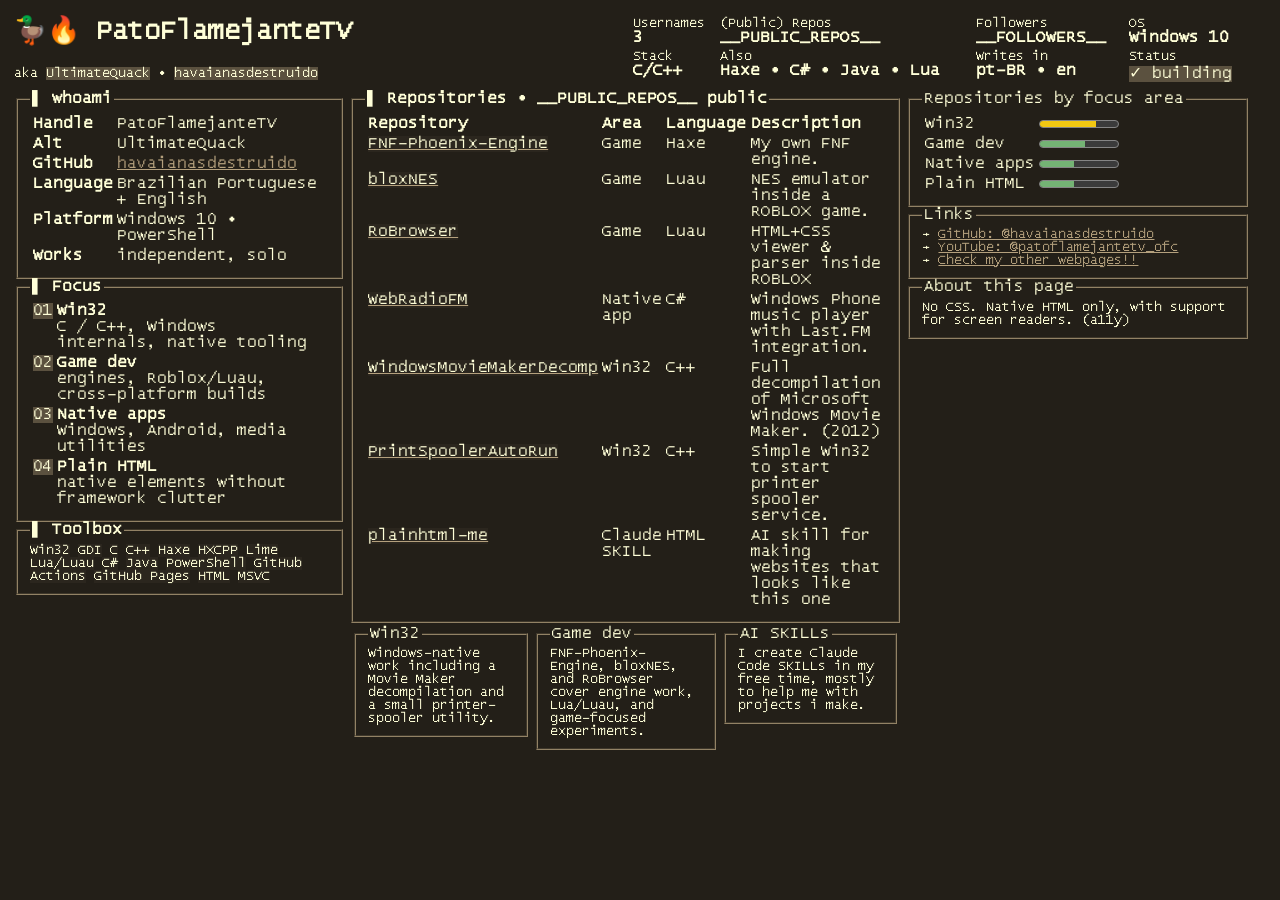
==== index.html @ ac0bfa59 "new palette :0" ====
<html lang="en"><head>
<meta charset="utf-8">
<title>Hi!!</title>
<meta name="viewport" content="width=device-width, initial-scale=1">
<meta name="description" content="Personal page for PatoFlamejanteTV (aka UltimateQuack, havaianasdestruido): Win32, game development, native apps, and plain HTML projects.">
<style>
@font-face {
    font-family: "Lucida BSOD";
    src: url("./lucida-bsod.otf.woff2") format("woff2");
    font-weight: normal;
    font-style: normal;
    font-display: swap;
}

* {
    font-family: "Lucida BSOD", Tahoma, sans-serif !important;
    /*zoom: 1.5;*/
}
</style>
<style>
:root {
    --dark-bg: #231f18;
    --dark-bg-alt: #2b261e;
    --dark-bg-light: #373126;

    --dark-text: #ffffd8;
    --dark-text-secondary: #e8cfa1;

    --dark-link: #b4a07d;

    --dark-border: #928265;
    --dark-border-light: #796c54;

    --dark-selection: #5b513f;
}

html {
    background-color: var(--dark-bg);
    color: var(--dark-text);
    color-scheme: dark;
}

body {
    background-color: var(--dark-bg);
    color: var(--dark-text);
}

a {
    color: var(--dark-link);
}

table,
fieldset {
    border-color: var(--dark-border);
}

mark {
    background-color: var(--dark-selection);
    color: var(--dark-text);
}

kbd {
    background-color: var(--dark-bg-alt);
    color: var(--dark-text);
    border-color: var(--dark-border);
}

code {
    background-color: var(--dark-bg-alt);
    color: var(--dark-text);
}

::selection {
    background-color: var(--dark-selection);
    color: var(--dark-text);
}

::-moz-selection {
    background-color: var(--dark-selection);
    color: var(--dark-text);
}

::placeholder {
    color: var(--dark-text-secondary);
    opacity: 0.5;
}
</style>
</head>
<body>
    <script language="JavaScript"> 
var space = " ";
var speed = 60;
var pos = 0;

var messages = [
    "QUACK!! oops, i mean: meow! w-well, actually :nerd: it would be MEACK since my pfp is a cat but my name is PatoFlamejanteTV, so its.. both?!",
    "UltimateQuack, now on the Internet!!",
    "hi hi hi hi hi hi hi hi hi hi hi hi hi hi hih ih ih ihi hih ih ... ... ... does anyone really read this?",
    "QUACK QUACK QUACK!!",
    "asdfghjkl",
    "meow :3",
    "Certified Duck Moment™",
    "fun fact: this website is open-source!"
];

// Shuffle messages
function shuffle(array)
{
    for (var i = array.length - 1; i > 0; i--)
    {
        var j = Math.floor(Math.random() * (i + 1));
        var temp = array[i];
        array[i] = array[j];
        array[j] = temp;
    }
}

var queue = messages.slice();
shuffle(queue);

var msg = queue.shift();

function Scroll()
{
    document.title = msg.substring(pos, msg.length) + space + msg.substring(0, pos);

    pos++;

    if (pos > msg.length)
    {
        pos = 0;

        // Get the next message
        if (queue.length === 0)
        {
            // All messages were shown — create a new random order
            queue = messages.slice();
            shuffle(queue);
        }

        msg = queue.shift();
    }

    window.setTimeout(Scroll, speed);
}

Scroll();
</script>
<table role="presentation" width="1248">
<tbody><tr><td width="1240" height="694" valign="top">
<header>
<table role="presentation" width="100%">
<tbody><tr>
<td valign="top" width="36%">
<h1><small>🦆🔥 PatoFlamejanteTV</small></h1>
<small>aka <mark>UltimateQuack</mark> · <mark>havaianasdestruido</mark></small>
</td>
<td valign="top" width="34%">
<table role="presentation" width="100%">
<tbody><tr>
<td valign="top"><small>Usernames</small><br><strong>3</strong></td>
<td valign="top"><small>(Public) Repos</small><br><strong>__PUBLIC_REPOS__</strong></td>
<td valign="top"><small>Followers</small><br><strong>__FOLLOWERS__</strong></td>
<td valign="top"><small>OS</small><br><strong>Windows 10</strong></td>
</tr>
<tr>
<td valign="top"><small>Stack</small><br><strong>C/C++</strong></td>
<td valign="top"><small>Also</small><br><strong>Haxe · C# · Java · Lua</strong></td>
<td valign="top"><small>Writes in</small><br><strong>pt-BR · en</strong></td>
<td valign="top"><small>Status</small><br><mark>✓ building</mark></td>
</tr>
</tbody></table>
</td>
</tr>
</tbody></table>
</header>

<main id="main" tabindex="-1">
<table role="presentation" width="100%">
<tbody><tr>
<td valign="top" width="27%">
<fieldset>
<legend><strong role="heading" aria-level="2">▌ whoami</strong></legend>
<small>
<table aria-label="Identity details">
<tbody><tr><th scope="row" align="left" valign="top">Handle</th><td>PatoFlamejanteTV</td></tr>
<tr><th scope="row" align="left" valign="top">Alt</th><td>UltimateQuack</td></tr>
<tr><th scope="row" align="left" valign="top">GitHub</th><td><a href="https://github.com/havaianasdestruido">havaianasdestruido</a></td></tr>
<tr><th scope="row" align="left" valign="top">Language</th><td>Brazilian Portuguese + English</td></tr>
<tr><th scope="row" align="left" valign="top">Platform</th><td>Windows 10 · PowerShell</td></tr>
<tr><th scope="row" align="left" valign="top">Works</th><td>independent, solo</td></tr>
</tbody></table>
</small>
</fieldset>

<fieldset>
<legend><strong role="heading" aria-level="2">▌ Focus</strong></legend>
<small>
<table aria-label="Four focus areas">
<tbody><tr><td valign="top"><mark>01</mark></td><td><strong>Win32</strong><br>C / C++, Windows internals, native tooling</td></tr>
<tr><td valign="top"><mark>02</mark></td><td><strong>Game dev</strong><br>engines, Roblox/Luau, cross-platform builds</td></tr>
<tr><td valign="top"><mark>03</mark></td><td><strong>Native apps</strong><br>Windows, Android, media utilities</td></tr>
<tr><td valign="top"><mark>04</mark></td><td><strong>Plain HTML</strong><br>native elements without framework clutter</td></tr>
</tbody></table>
</small>
</fieldset>

<fieldset>
<legend><strong role="heading" aria-level="2">▌ Toolbox</strong></legend>
<small>
<kbd>Win32</kbd> <kbd>GDI</kbd> <kbd>C</kbd> <kbd>C++</kbd> <kbd>Haxe</kbd> <kbd>HXCPP</kbd> <kbd>Lime</kbd> <kbd>Lua/Luau</kbd> <kbd>C#</kbd> <kbd>Java</kbd> <kbd>PowerShell</kbd> <kbd>GitHub Actions</kbd> <kbd>GitHub Pages</kbd> <kbd>HTML</kbd> <kbd>MSVC</kbd>
</small>
</fieldset>
</td>

<td valign="top" width="45%">
<fieldset>
<legend><strong role="heading" aria-level="2">▌ Repositories · __PUBLIC_REPOS__ public</strong></legend>
<small>
<table aria-label="Public repositories">
<tbody><tr><th scope="col" align="left" width="21%">Repository</th><th scope="col" align="left" width="14%">Area</th><th scope="col" align="left" width="18%">Language</th><th scope="col" align="left" width="47%">Description</th></tr>
<tr><td valign="top"><a href="https://github.com/havaianasdestruido/FNF-Phoenix-Engine"><code>FNF-Phoenix-Engine</code></a></td><td valign="top">Game</td><td valign="top">Haxe</td><td valign="top">My own FNF engine.</td></tr>
<tr><td valign="top"><a href="https://github.com/havaianasdestruido/bloxNES"><code>bloxNES</code></a></td><td valign="top">Game</td><td valign="top">Luau</td><td valign="top">NES emulator inside a ROBLOX game.</td></tr>
<tr><td valign="top"><a href="https://github.com/havaianasdestruido/RoBrowser"><code>RoBrowser</code></a></td><td valign="top">Game</td><td valign="top">Luau</td><td valign="top">HTML+CSS viewer &amp; parser inside ROBLOX</td></tr>
<tr><td valign="top"><a href="https://github.com/havaianasdestruido/WebRadioFM"><code>WebRadioFM</code></a></td><td valign="top">Native app</td><td valign="top">C#</td><td valign="top">Windows Phone music player with Last.FM integration.</td></tr>
<tr><td valign="top"><a href="https://github.com/havaianasdestruido/WindowsMovieMakerDecomp"><code>WindowsMovieMakerDecomp</code></a></td><td valign="top">Win32</td><td valign="top">C++</td><td valign="top">Full decompilation of Microsoft Windows Movie Maker. (2012)</td></tr>
<tr><td valign="top"><a href="https://github.com/havaianasdestruido/PrintSpoolerAutoRun"><code>PrintSpoolerAutoRun</code></a></td><td valign="top">Win32</td><td valign="top">C++</td><td valign="top">Simple Win32 to start printer spooler service.</td></tr>
<tr><td valign="top"><a href="https://github.com/havaianasdestruido/plainhtml-me"><code>plainhtml-me</code></a></td><td valign="top">Claude SKILL</td><td valign="top">HTML</td><td valign="top">AI skill for making websites that looks like this one</td></tr>
</tbody></table>
</small>
</fieldset>

<table role="presentation" width="100%">
<tbody><tr>
<td valign="top" width="33%">
<fieldset>
<legend>Win32</legend>
<small>Windows-native work including a Movie Maker decompilation and a small printer-spooler utility.</small>
</fieldset>
</td>
<td valign="top" width="34%">
<fieldset>
<legend>Game dev</legend>
<small>FNF-Phoenix-Engine, bloxNES, and RoBrowser cover engine work, Lua/Luau, and game-focused experiments.</small>
</fieldset>
</td>
<td valign="top" width="33%">
<fieldset>
<legend>AI SKILLs</legend>
<small>I create Claude Code SKILLs in my free time, mostly to help me with projects i make.</small>
</fieldset>
</td>
</tr>
</tbody></table>
</td>

<td valign="top" width="28%">
<fieldset>
<legend>Repositories by focus area</legend>
<small>
<table aria-label="Repositories by focus area">
<tbody><tr><td><label for="m-w">Win32</label></td><td><meter id="m-w" min="0" max="7" value="5" low="1" high="4" optimum="2"></meter></td></tr>
<tr><td><label for="m-g">Game dev</label></td><td><meter id="m-g" min="0" max="7" value="4" low="1" high="4" optimum="3"></meter></td></tr>
<tr><td><label for="m-n">Native apps</label></td><td><meter id="m-n" min="0" max="7" value="3" low="1" high="4" optimum="2"></meter></td></tr>
<tr><td><label for="m-h">Plain HTML</label></td><td><meter id="m-h" min="0" max="7" value="3" low="1" high="4" optimum="2"></meter></td></tr>
</tbody></table>
</small>
</fieldset>

<fieldset>
<legend>Links</legend>
<small>→ <a href="https://github.com/havaianasdestruido">GitHub: @havaianasdestruido</a></small><br>
<small>→ <a href="https://www.youtube.com/@patoflamejantetv_ofc">YouTube: @patoflamejantetv_ofc</a></small><br>
<small>→ <a href="https://havaianasdestruido.github.io/gh-pages/URL.html">Check my other webpages!!</a></small>
</fieldset>

<fieldset>
<legend>About this page</legend>
<small>No CSS. Native HTML only, with support for screen readers. (a11y)</small>
</fieldset>
</td>
</tr>
</tbody></table>
</main>

<div id="popovers">
<div id="p-phoenix" popover="" role="dialog" aria-labelledby="t-p-phoenix">
<table role="presentation"><tbody><tr><td width="400">
<h3 id="t-p-phoenix">FNF-Phoenix-Engine</h3>
<small>Enhanced fork of JSE, itself a fork of Psych, with performance-related additions.</small>
<p><button type="button" popovertarget="p-phoenix" popovertargetaction="hide">✕ Close</button></p>
</td></tr></tbody></table>
</div>

<div id="p-bloxnes" popover="" role="dialog" aria-labelledby="t-p-bloxnes">
<table role="presentation"><tbody><tr><td width="400">
<h3 id="t-p-bloxnes">bloxNES</h3>
<small>Public Lua repository in the Roblox ecosystem.</small>
<p><button type="button" popovertarget="p-bloxnes" popovertargetaction="hide">✕ Close</button></p>
</td></tr></tbody></table>
</div>

<div id="p-robrowser" popover="" role="dialog" aria-labelledby="t-p-robrowser">
<table role="presentation"><tbody><tr><td width="400">
<h3 id="t-p-robrowser">RoBrowser</h3>
<small>Public Luau repository for Roblox.</small>
<p><button type="button" popovertarget="p-robrowser" popovertargetaction="hide">✕ Close</button></p>
</td></tr></tbody></table>
</div>

<div id="p-webradio" popover="" role="dialog" aria-labelledby="t-p-webradio">
<table role="presentation"><tbody><tr><td width="400">
<h3 id="t-p-webradio">WebRadioFM</h3>
<small>Windows Phone music player with Last.FM integration.</small>
<p><button type="button" popovertarget="p-webradio" popovertargetaction="hide">✕ Close</button></p>
</td></tr></tbody></table>
</div>

<div id="p-movie" popover="" role="dialog" aria-labelledby="t-p-movie">
<table role="presentation"><tbody><tr><td width="400">
<h3 id="t-p-movie">WindowsMovieMakerDecomp</h3>
<small>Full decompilation of Microsoft Windows Movie Maker, extracted from a 2012 Live Essentials setup.</small>
<p><button type="button" popovertarget="p-movie" popovertargetaction="hide">✕ Close</button></p>
</td></tr></tbody></table>
</div>

<div id="p-spooler" popover="" role="dialog" aria-labelledby="t-p-spooler">
<table role="presentation"><tbody><tr><td width="400">
<h3 id="t-p-spooler">PrintSpoolerAutoRun</h3>
<small>Simple Win32 utility that starts the printer spooler service when it is not running.</small>
<p><button type="button" popovertarget="p-spooler" popovertargetaction="hide">✕ Close</button></p>
</td></tr></tbody></table>
</div>

<div id="p-plainhtml" popover="" role="dialog" aria-labelledby="t-p-plainhtml">
<table role="presentation"><tbody><tr><td width="400">
<h3 id="t-p-plainhtml">plainhtml-me</h3>
<small>Repository for plainhtml skills and native HTML experimentation.</small>
<p><button type="button" popovertarget="p-plainhtml" popovertargetaction="hide">✕ Close</button></p>
</td></tr></tbody></table>
</div>
</div>

</td></tr>
</tbody></table>



</body></html>
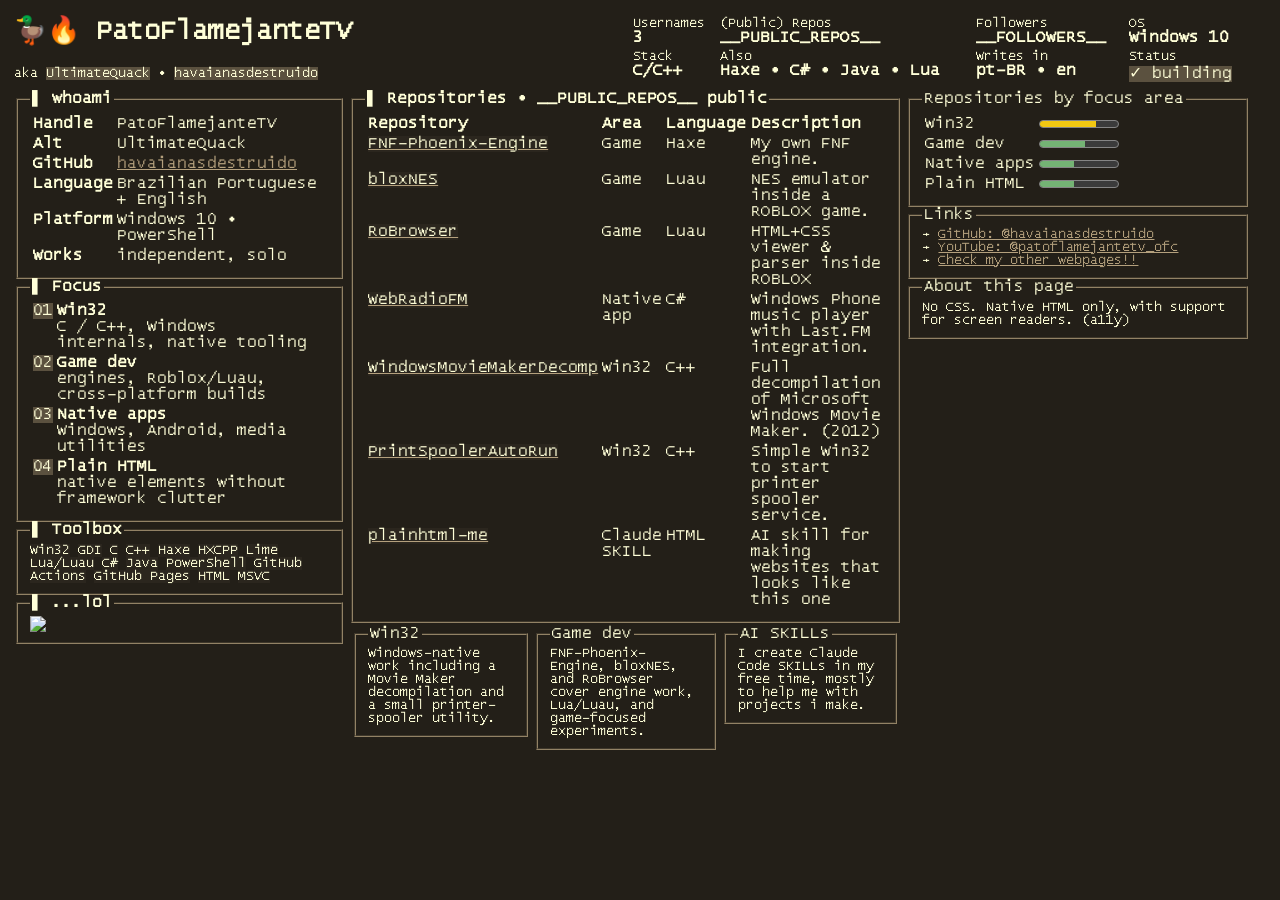
==== commit 9e6e833c: "Update index.html" ====
--- a/index.html
+++ b/index.html
@@ -211,6 +211,11 @@
 <kbd>Win32</kbd> <kbd>GDI</kbd> <kbd>C</kbd> <kbd>C++</kbd> <kbd>Haxe</kbd> <kbd>HXCPP</kbd> <kbd>Lime</kbd> <kbd>Lua/Luau</kbd> <kbd>C#</kbd> <kbd>Java</kbd> <kbd>PowerShell</kbd> <kbd>GitHub Actions</kbd> <kbd>GitHub Pages</kbd> <kbd>HTML</kbd> <kbd>MSVC</kbd>
 </small>
 </fieldset>
+<fieldset>
+<legend><strong role="heading" aria-level="2">▌ ...lol</strong></legend>
+
+<img src="https://github.com/havaianasdestruido/havaianasdestruido.github.io/blob/new/lol.gif?raw=true">
+</fieldset>
 </td>
 
 <td valign="top" width="45%">
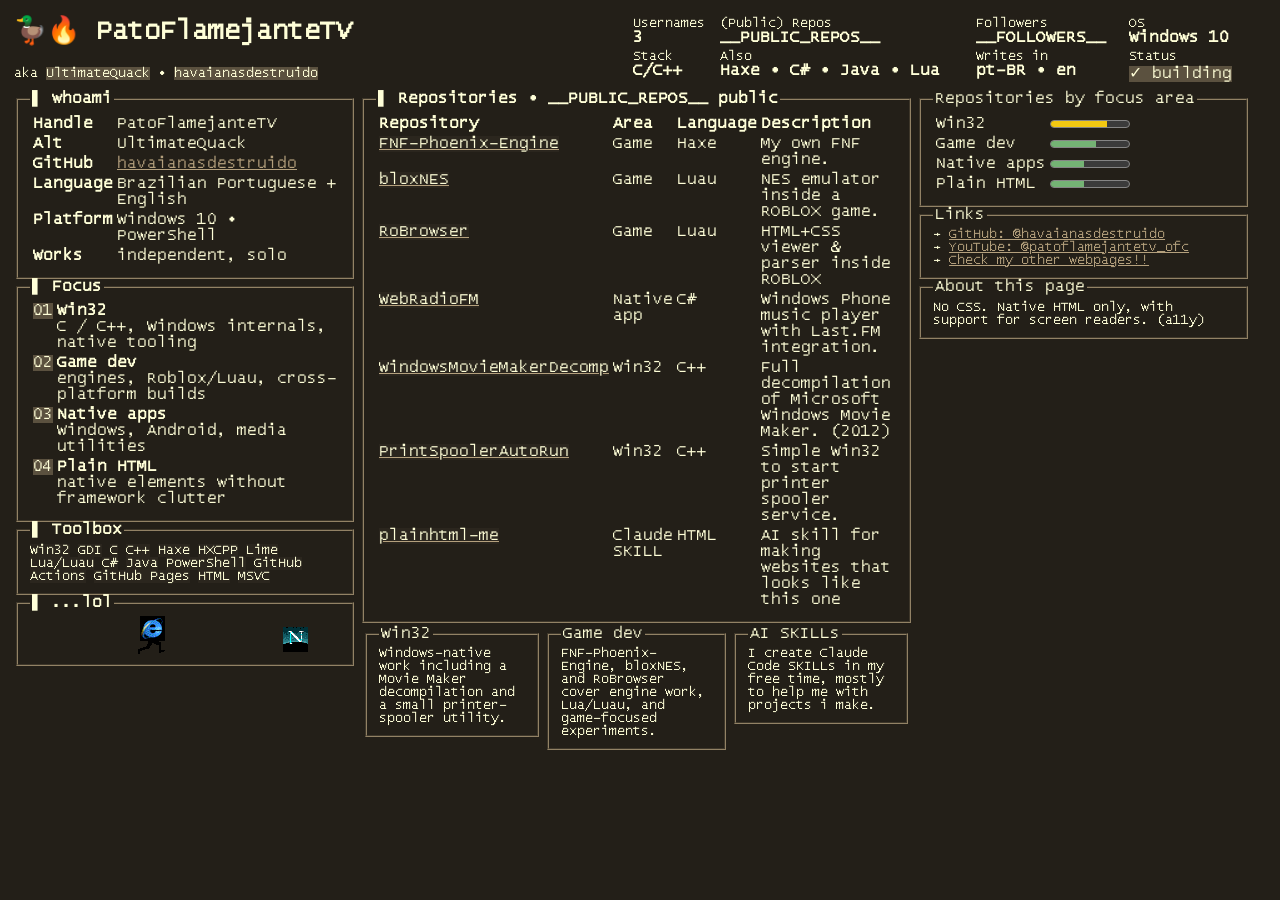
==== commit dd2fc93d: "Refactor: split CSS/JS out of index.html, move assets into img/, fonts/ - Extract the two inline <st" ====
--- a/index.html
+++ b/index.html
@@ -3,150 +3,13 @@
 <title>Hi!!</title>
 <meta name="viewport" content="width=device-width, initial-scale=1">
 <meta name="description" content="Personal page for PatoFlamejanteTV (aka UltimateQuack, havaianasdestruido): Win32, game development, native apps, and plain HTML projects.">
-<style>
-@font-face {
-    font-family: "Lucida BSOD";
-    src: url("./lucida-bsod.otf.woff2") format("woff2");
-    font-weight: normal;
-    font-style: normal;
-    font-display: swap;
-}
-
-* {
-    font-family: "Lucida BSOD", Tahoma, sans-serif !important;
-    /*zoom: 1.5;*/
-}
-</style>
-<style>
-:root {
-    --dark-bg: #231f18;
-    --dark-bg-alt: #2b261e;
-    --dark-bg-light: #373126;
-
-    --dark-text: #ffffd8;
-    --dark-text-secondary: #e8cfa1;
-
-    --dark-link: #b4a07d;
-
-    --dark-border: #928265;
-    --dark-border-light: #796c54;
-
-    --dark-selection: #5b513f;
-}
-
-html {
-    background-color: var(--dark-bg);
-    color: var(--dark-text);
-    color-scheme: dark;
-}
-
-body {
-    background-color: var(--dark-bg);
-    color: var(--dark-text);
-}
-
-a {
-    color: var(--dark-link);
-}
-
-table,
-fieldset {
-    border-color: var(--dark-border);
-}
-
-mark {
-    background-color: var(--dark-selection);
-    color: var(--dark-text);
-}
-
-kbd {
-    background-color: var(--dark-bg-alt);
-    color: var(--dark-text);
-    border-color: var(--dark-border);
-}
-
-code {
-    background-color: var(--dark-bg-alt);
-    color: var(--dark-text);
-}
-
-::selection {
-    background-color: var(--dark-selection);
-    color: var(--dark-text);
-}
-
-::-moz-selection {
-    background-color: var(--dark-selection);
-    color: var(--dark-text);
-}
-
-::placeholder {
-    color: var(--dark-text-secondary);
-    opacity: 0.5;
-}
-</style>
+<link rel="icon" href="img/favicon.ico" sizes="any">
+<link rel="stylesheet" href="css/fonts.css">
+<link rel="stylesheet" href="css/theme.css">
+<script src="js/title-ticker.js" defer></script>
 </head>
 <body>
-    <script language="JavaScript"> 
-var space = " ";
-var speed = 60;
-var pos = 0;
-
-var messages = [
-    "QUACK!! oops, i mean: meow! w-well, actually :nerd: it would be MEACK since my pfp is a cat but my name is PatoFlamejanteTV, so its.. both?!",
-    "UltimateQuack, now on the Internet!!",
-    "hi hi hi hi hi hi hi hi hi hi hi hi hi hi hih ih ih ihi hih ih ... ... ... does anyone really read this?",
-    "QUACK QUACK QUACK!!",
-    "asdfghjkl",
-    "meow :3",
-    "Certified Duck Moment™",
-    "fun fact: this website is open-source!"
-];
-
-// Shuffle messages
-function shuffle(array)
-{
-    for (var i = array.length - 1; i > 0; i--)
-    {
-        var j = Math.floor(Math.random() * (i + 1));
-        var temp = array[i];
-        array[i] = array[j];
-        array[j] = temp;
-    }
-}
-
-var queue = messages.slice();
-shuffle(queue);
-
-var msg = queue.shift();
-
-function Scroll()
-{
-    document.title = msg.substring(pos, msg.length) + space + msg.substring(0, pos);
-
-    pos++;
-
-    if (pos > msg.length)
-    {
-        pos = 0;
-
-        // Get the next message
-        if (queue.length === 0)
-        {
-            // All messages were shown — create a new random order
-            queue = messages.slice();
-            shuffle(queue);
-        }
-
-        msg = queue.shift();
-    }
-
-    window.setTimeout(Scroll, speed);
-}
-
-Scroll();
-</script>
-<table role="presentation" width="1248">
+    <table role="presentation" width="1248">
 <tbody><tr><td width="1240" height="694" valign="top">
 <header>
 <table role="presentation" width="100%">
@@ -214,7 +77,7 @@
 <fieldset>
 <legend><strong role="heading" aria-level="2">▌ ...lol</strong></legend>
 
-<img src="https://github.com/havaianasdestruido/havaianasdestruido.github.io/blob/new/lol.gif?raw=true">
+<img src="img/lol.gif" alt="lol" width="310" height="38" loading="lazy">
 </fieldset>
 </td>
 
--- a/css/fonts.css
+++ b/css/fonts.css
@@ -0,0 +1,17 @@
+/* ==========================================================================
+   fonts.css — webfont declaration and global font stack
+   Font: "Lucida BSOD" by c3y99 (see ../fonts/README.txt)
+   ========================================================================== */
+
+@font-face {
+    font-family: "Lucida BSOD";
+    src: url("../fonts/lucida-bsod.otf.woff2") format("woff2");
+    font-weight: normal;
+    font-style: normal;
+    font-display: swap;
+}
+
+* {
+    font-family: "Lucida BSOD", Tahoma, sans-serif !important;
+    /*zoom: 1.5;*/
+}
--- a/css/theme.css
+++ b/css/theme.css
@@ -0,0 +1,86 @@
+/* ==========================================================================
+   theme.css — dark colour scheme for the native HTML elements used on the page
+   ========================================================================== */
+
+/* --------------------------------------------------------------------------
+   Palette
+   -------------------------------------------------------------------------- */
+
+:root {
+    --dark-bg: #231f18;
+    --dark-bg-alt: #2b261e;
+    --dark-bg-light: #373126;
+
+    --dark-text: #ffffd8;
+    --dark-text-secondary: #e8cfa1;
+
+    --dark-link: #b4a07d;
+
+    --dark-border: #928265;
+    --dark-border-light: #796c54;
+
+    --dark-selection: #5b513f;
+}
+
+/* --------------------------------------------------------------------------
+   Document
+   -------------------------------------------------------------------------- */
+
+html {
+    background-color: var(--dark-bg);
+    color: var(--dark-text);
+    color-scheme: dark;
+}
+
+body {
+    background-color: var(--dark-bg);
+    color: var(--dark-text);
+}
+
+/* --------------------------------------------------------------------------
+   Elements
+   -------------------------------------------------------------------------- */
+
+a {
+    color: var(--dark-link);
+}
+
+table,
+fieldset {
+    border-color: var(--dark-border);
+}
+
+mark {
+    background-color: var(--dark-selection);
+    color: var(--dark-text);
+}
+
+kbd {
+    background-color: var(--dark-bg-alt);
+    color: var(--dark-text);
+    border-color: var(--dark-border);
+}
+
+code {
+    background-color: var(--dark-bg-alt);
+    color: var(--dark-text);
+}
+
+/* --------------------------------------------------------------------------
+   Selection and placeholders
+   -------------------------------------------------------------------------- */
+
+::selection {
+    background-color: var(--dark-selection);
+    color: var(--dark-text);
+}
+
+::-moz-selection {
+    background-color: var(--dark-selection);
+    color: var(--dark-text);
+}
+
+::placeholder {
+    color: var(--dark-text-secondary);
+    opacity: 0.5;
+}
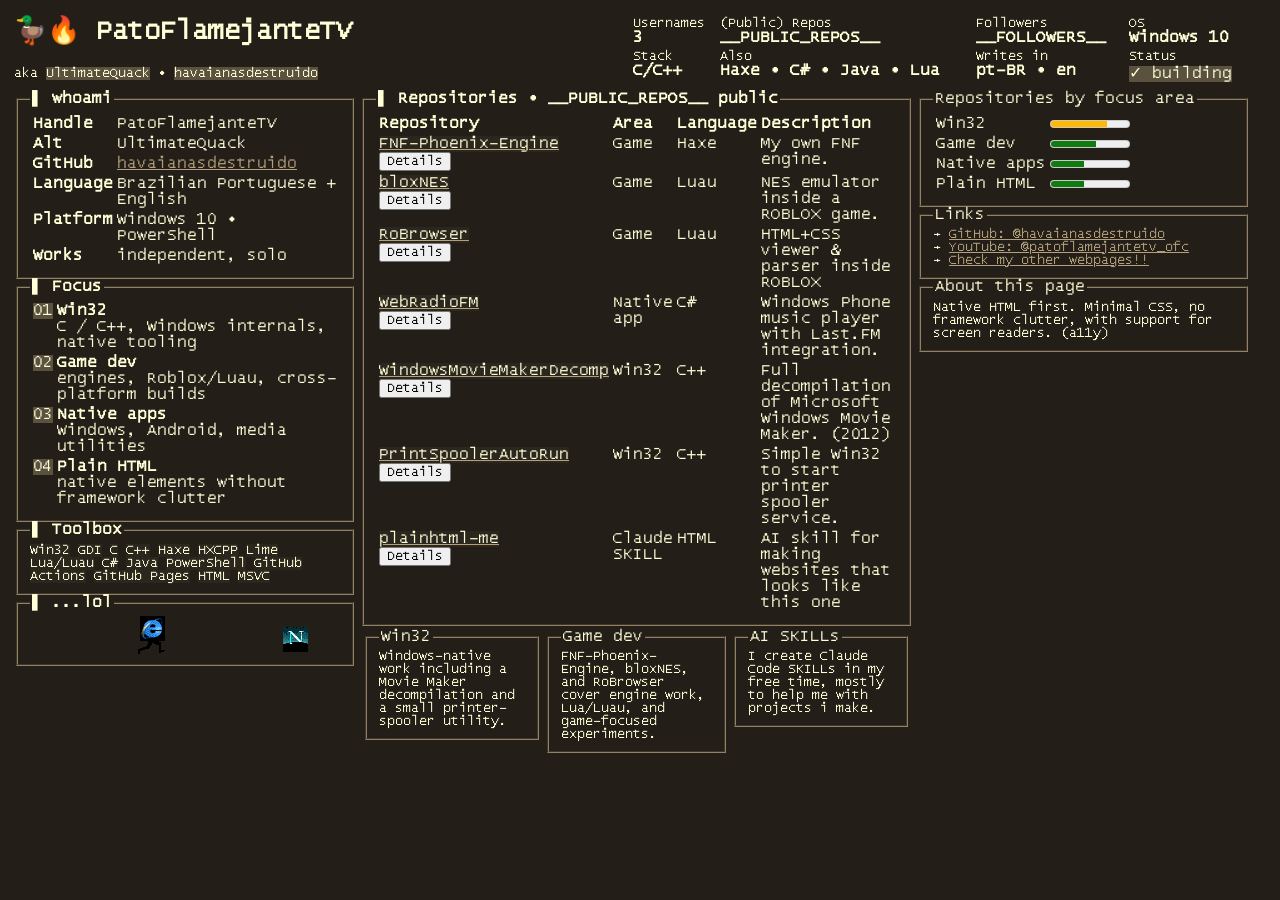
==== commit ac40421a: "Add IE11 compatibility fallbacks Co-authored-by: arena-agent <297053741+arena-agent@users.noreply.gi" ====
--- a/index.html
+++ b/index.html
@@ -1,5 +1,6 @@
 <html lang="en"><head>
 <meta charset="utf-8">
+<meta http-equiv="X-UA-Compatible" content="IE=edge">
 <title>Hi!!</title>
 <meta name="viewport" content="width=device-width, initial-scale=1">
 <meta name="description" content="Personal page for PatoFlamejanteTV (aka UltimateQuack, havaianasdestruido): Win32, game development, native apps, and plain HTML projects.">
@@ -7,6 +8,7 @@
 <link rel="stylesheet" href="css/fonts.css">
 <link rel="stylesheet" href="css/theme.css">
 <script src="js/title-ticker.js" defer></script>
+<script src="js/popovers.js" defer></script>
 </head>
 <body>
     <table role="presentation" width="1248">
@@ -77,7 +79,7 @@
 <fieldset>
 <legend><strong role="heading" aria-level="2">▌ ...lol</strong></legend>
 
-<img src="img/lol.gif" alt="lol" width="310" height="38" loading="lazy">
+<img src="img/lol.gif" alt="lol" width="310" height="38">
 </fieldset>
 </td>
 
@@ -87,13 +89,13 @@
 <small>
 <table aria-label="Public repositories">
 <tbody><tr><th scope="col" align="left" width="21%">Repository</th><th scope="col" align="left" width="14%">Area</th><th scope="col" align="left" width="18%">Language</th><th scope="col" align="left" width="47%">Description</th></tr>
-<tr><td valign="top"><a href="https://github.com/havaianasdestruido/FNF-Phoenix-Engine"><code>FNF-Phoenix-Engine</code></a></td><td valign="top">Game</td><td valign="top">Haxe</td><td valign="top">My own FNF engine.</td></tr>
-<tr><td valign="top"><a href="https://github.com/havaianasdestruido/bloxNES"><code>bloxNES</code></a></td><td valign="top">Game</td><td valign="top">Luau</td><td valign="top">NES emulator inside a ROBLOX game.</td></tr>
-<tr><td valign="top"><a href="https://github.com/havaianasdestruido/RoBrowser"><code>RoBrowser</code></a></td><td valign="top">Game</td><td valign="top">Luau</td><td valign="top">HTML+CSS viewer &amp; parser inside ROBLOX</td></tr>
-<tr><td valign="top"><a href="https://github.com/havaianasdestruido/WebRadioFM"><code>WebRadioFM</code></a></td><td valign="top">Native app</td><td valign="top">C#</td><td valign="top">Windows Phone music player with Last.FM integration.</td></tr>
-<tr><td valign="top"><a href="https://github.com/havaianasdestruido/WindowsMovieMakerDecomp"><code>WindowsMovieMakerDecomp</code></a></td><td valign="top">Win32</td><td valign="top">C++</td><td valign="top">Full decompilation of Microsoft Windows Movie Maker. (2012)</td></tr>
-<tr><td valign="top"><a href="https://github.com/havaianasdestruido/PrintSpoolerAutoRun"><code>PrintSpoolerAutoRun</code></a></td><td valign="top">Win32</td><td valign="top">C++</td><td valign="top">Simple Win32 to start printer spooler service.</td></tr>
-<tr><td valign="top"><a href="https://github.com/havaianasdestruido/plainhtml-me"><code>plainhtml-me</code></a></td><td valign="top">Claude SKILL</td><td valign="top">HTML</td><td valign="top">AI skill for making websites that looks like this one</td></tr>
+<tr><td valign="top"><a href="https://github.com/havaianasdestruido/FNF-Phoenix-Engine"><code>FNF-Phoenix-Engine</code></a><br><button type="button" onclick="showPopover('p-phoenix')">Details</button></td><td valign="top">Game</td><td valign="top">Haxe</td><td valign="top">My own FNF engine.</td></tr>
+<tr><td valign="top"><a href="https://github.com/havaianasdestruido/bloxNES"><code>bloxNES</code></a><br><button type="button" onclick="showPopover('p-bloxnes')">Details</button></td><td valign="top">Game</td><td valign="top">Luau</td><td valign="top">NES emulator inside a ROBLOX game.</td></tr>
+<tr><td valign="top"><a href="https://github.com/havaianasdestruido/RoBrowser"><code>RoBrowser</code></a><br><button type="button" onclick="showPopover('p-robrowser')">Details</button></td><td valign="top">Game</td><td valign="top">Luau</td><td valign="top">HTML+CSS viewer &amp; parser inside ROBLOX</td></tr>
+<tr><td valign="top"><a href="https://github.com/havaianasdestruido/WebRadioFM"><code>WebRadioFM</code></a><br><button type="button" onclick="showPopover('p-webradio')">Details</button></td><td valign="top">Native app</td><td valign="top">C#</td><td valign="top">Windows Phone music player with Last.FM integration.</td></tr>
+<tr><td valign="top"><a href="https://github.com/havaianasdestruido/WindowsMovieMakerDecomp"><code>WindowsMovieMakerDecomp</code></a><br><button type="button" onclick="showPopover('p-movie')">Details</button></td><td valign="top">Win32</td><td valign="top">C++</td><td valign="top">Full decompilation of Microsoft Windows Movie Maker. (2012)</td></tr>
+<tr><td valign="top"><a href="https://github.com/havaianasdestruido/PrintSpoolerAutoRun"><code>PrintSpoolerAutoRun</code></a><br><button type="button" onclick="showPopover('p-spooler')">Details</button></td><td valign="top">Win32</td><td valign="top">C++</td><td valign="top">Simple Win32 to start printer spooler service.</td></tr>
+<tr><td valign="top"><a href="https://github.com/havaianasdestruido/plainhtml-me"><code>plainhtml-me</code></a><br><button type="button" onclick="showPopover('p-plainhtml')">Details</button></td><td valign="top">Claude SKILL</td><td valign="top">HTML</td><td valign="top">AI skill for making websites that looks like this one</td></tr>
 </tbody></table>
 </small>
 </fieldset>
@@ -144,7 +146,7 @@
 
 <fieldset>
 <legend>About this page</legend>
-<small>No CSS. Native HTML only, with support for screen readers. (a11y)</small>
+<small>Native HTML first. Minimal CSS, no framework clutter, with support for screen readers. (a11y)</small>
 </fieldset>
 </td>
 </tr>
@@ -152,59 +154,59 @@
 </main>
 
 <div id="popovers">
-<div id="p-phoenix" popover="" role="dialog" aria-labelledby="t-p-phoenix">
+<div id="p-phoenix" class="legacy-popover" role="dialog" aria-hidden="true" style="display: none;" aria-labelledby="t-p-phoenix">
 <table role="presentation"><tbody><tr><td width="400">
 <h3 id="t-p-phoenix">FNF-Phoenix-Engine</h3>
 <small>Enhanced fork of JSE, itself a fork of Psych, with performance-related additions.</small>
-<p><button type="button" popovertarget="p-phoenix" popovertargetaction="hide">✕ Close</button></p>
-</td></tr></tbody></table>
-</div>
-
-<div id="p-bloxnes" popover="" role="dialog" aria-labelledby="t-p-bloxnes">
+<p><button type="button" onclick="hidePopover('p-phoenix')">✕ Close</button></p>
+</td></tr></tbody></table>
+</div>
+
+<div id="p-bloxnes" class="legacy-popover" role="dialog" aria-hidden="true" style="display: none;" aria-labelledby="t-p-bloxnes">
 <table role="presentation"><tbody><tr><td width="400">
 <h3 id="t-p-bloxnes">bloxNES</h3>
 <small>Public Lua repository in the Roblox ecosystem.</small>
-<p><button type="button" popovertarget="p-bloxnes" popovertargetaction="hide">✕ Close</button></p>
-</td></tr></tbody></table>
-</div>
-
-<div id="p-robrowser" popover="" role="dialog" aria-labelledby="t-p-robrowser">
+<p><button type="button" onclick="hidePopover('p-bloxnes')">✕ Close</button></p>
+</td></tr></tbody></table>
+</div>
+
+<div id="p-robrowser" class="legacy-popover" role="dialog" aria-hidden="true" style="display: none;" aria-labelledby="t-p-robrowser">
 <table role="presentation"><tbody><tr><td width="400">
 <h3 id="t-p-robrowser">RoBrowser</h3>
 <small>Public Luau repository for Roblox.</small>
-<p><button type="button" popovertarget="p-robrowser" popovertargetaction="hide">✕ Close</button></p>
-</td></tr></tbody></table>
-</div>
-
-<div id="p-webradio" popover="" role="dialog" aria-labelledby="t-p-webradio">
+<p><button type="button" onclick="hidePopover('p-robrowser')">✕ Close</button></p>
+</td></tr></tbody></table>
+</div>
+
+<div id="p-webradio" class="legacy-popover" role="dialog" aria-hidden="true" style="display: none;" aria-labelledby="t-p-webradio">
 <table role="presentation"><tbody><tr><td width="400">
 <h3 id="t-p-webradio">WebRadioFM</h3>
 <small>Windows Phone music player with Last.FM integration.</small>
-<p><button type="button" popovertarget="p-webradio" popovertargetaction="hide">✕ Close</button></p>
-</td></tr></tbody></table>
-</div>
-
-<div id="p-movie" popover="" role="dialog" aria-labelledby="t-p-movie">
+<p><button type="button" onclick="hidePopover('p-webradio')">✕ Close</button></p>
+</td></tr></tbody></table>
+</div>
+
+<div id="p-movie" class="legacy-popover" role="dialog" aria-hidden="true" style="display: none;" aria-labelledby="t-p-movie">
 <table role="presentation"><tbody><tr><td width="400">
 <h3 id="t-p-movie">WindowsMovieMakerDecomp</h3>
 <small>Full decompilation of Microsoft Windows Movie Maker, extracted from a 2012 Live Essentials setup.</small>
-<p><button type="button" popovertarget="p-movie" popovertargetaction="hide">✕ Close</button></p>
-</td></tr></tbody></table>
-</div>
-
-<div id="p-spooler" popover="" role="dialog" aria-labelledby="t-p-spooler">
+<p><button type="button" onclick="hidePopover('p-movie')">✕ Close</button></p>
+</td></tr></tbody></table>
+</div>
+
+<div id="p-spooler" class="legacy-popover" role="dialog" aria-hidden="true" style="display: none;" aria-labelledby="t-p-spooler">
 <table role="presentation"><tbody><tr><td width="400">
 <h3 id="t-p-spooler">PrintSpoolerAutoRun</h3>
 <small>Simple Win32 utility that starts the printer spooler service when it is not running.</small>
-<p><button type="button" popovertarget="p-spooler" popovertargetaction="hide">✕ Close</button></p>
-</td></tr></tbody></table>
-</div>
-
-<div id="p-plainhtml" popover="" role="dialog" aria-labelledby="t-p-plainhtml">
+<p><button type="button" onclick="hidePopover('p-spooler')">✕ Close</button></p>
+</td></tr></tbody></table>
+</div>
+
+<div id="p-plainhtml" class="legacy-popover" role="dialog" aria-hidden="true" style="display: none;" aria-labelledby="t-p-plainhtml">
 <table role="presentation"><tbody><tr><td width="400">
 <h3 id="t-p-plainhtml">plainhtml-me</h3>
 <small>Repository for plainhtml skills and native HTML experimentation.</small>
-<p><button type="button" popovertarget="p-plainhtml" popovertargetaction="hide">✕ Close</button></p>
+<p><button type="button" onclick="hidePopover('p-plainhtml')">✕ Close</button></p>
 </td></tr></tbody></table>
 </div>
 </div>
--- a/css/fonts.css
+++ b/css/fonts.css
@@ -5,10 +5,10 @@
 
 @font-face {
     font-family: "Lucida BSOD";
-    src: url("../fonts/lucida-bsod.otf.woff2") format("woff2");
+    src: url("../fonts/lucida-bsod.otf.woff2") format("woff2"),
+         url("../fonts/lucida-bsod.otf.woff") format("woff");
     font-weight: normal;
     font-style: normal;
-    font-display: swap;
 }
 
 * {
--- a/css/theme.css
+++ b/css/theme.css
@@ -1,40 +1,19 @@
 /* ==========================================================================
    theme.css — dark colour scheme for the native HTML elements used on the page
    ========================================================================== */
-
-/* --------------------------------------------------------------------------
-   Palette
-   -------------------------------------------------------------------------- */
-
-:root {
-    --dark-bg: #231f18;
-    --dark-bg-alt: #2b261e;
-    --dark-bg-light: #373126;
-
-    --dark-text: #ffffd8;
-    --dark-text-secondary: #e8cfa1;
-
-    --dark-link: #b4a07d;
-
-    --dark-border: #928265;
-    --dark-border-light: #796c54;
-
-    --dark-selection: #5b513f;
-}
 
 /* --------------------------------------------------------------------------
    Document
    -------------------------------------------------------------------------- */
 
 html {
-    background-color: var(--dark-bg);
-    color: var(--dark-text);
-    color-scheme: dark;
+    background-color: #231f18;
+    color: #ffffd8;
 }
 
 body {
-    background-color: var(--dark-bg);
-    color: var(--dark-text);
+    background-color: #231f18;
+    color: #ffffd8;
 }
 
 /* --------------------------------------------------------------------------
@@ -42,28 +21,42 @@
    -------------------------------------------------------------------------- */
 
 a {
-    color: var(--dark-link);
+    color: #b4a07d;
 }
 
 table,
 fieldset {
-    border-color: var(--dark-border);
+    border-color: #928265;
 }
 
 mark {
-    background-color: var(--dark-selection);
-    color: var(--dark-text);
+    background-color: #5b513f;
+    color: #ffffd8;
 }
 
 kbd {
-    background-color: var(--dark-bg-alt);
-    color: var(--dark-text);
-    border-color: var(--dark-border);
+    background-color: #2b261e;
+    color: #ffffd8;
+    border-color: #928265;
 }
 
 code {
-    background-color: var(--dark-bg-alt);
-    color: var(--dark-text);
+    background-color: #2b261e;
+    color: #ffffd8;
+}
+
+/* The small ES5 dialog fallback uses only CSS understood by IE11. */
+.legacy-popover {
+    background-color: #2b261e;
+    border: 2px solid #928265;
+    color: #ffffd8;
+    left: 50%;
+    margin-left: -220px;
+    padding: 18px;
+    position: fixed;
+    top: 20%;
+    width: 400px;
+    z-index: 1000;
 }
 
 /* --------------------------------------------------------------------------
@@ -71,16 +64,16 @@
    -------------------------------------------------------------------------- */
 
 ::selection {
-    background-color: var(--dark-selection);
-    color: var(--dark-text);
+    background-color: #5b513f;
+    color: #ffffd8;
 }
 
 ::-moz-selection {
-    background-color: var(--dark-selection);
-    color: var(--dark-text);
+    background-color: #5b513f;
+    color: #ffffd8;
 }
 
 ::placeholder {
-    color: var(--dark-text-secondary);
+    color: #e8cfa1;
     opacity: 0.5;
 }
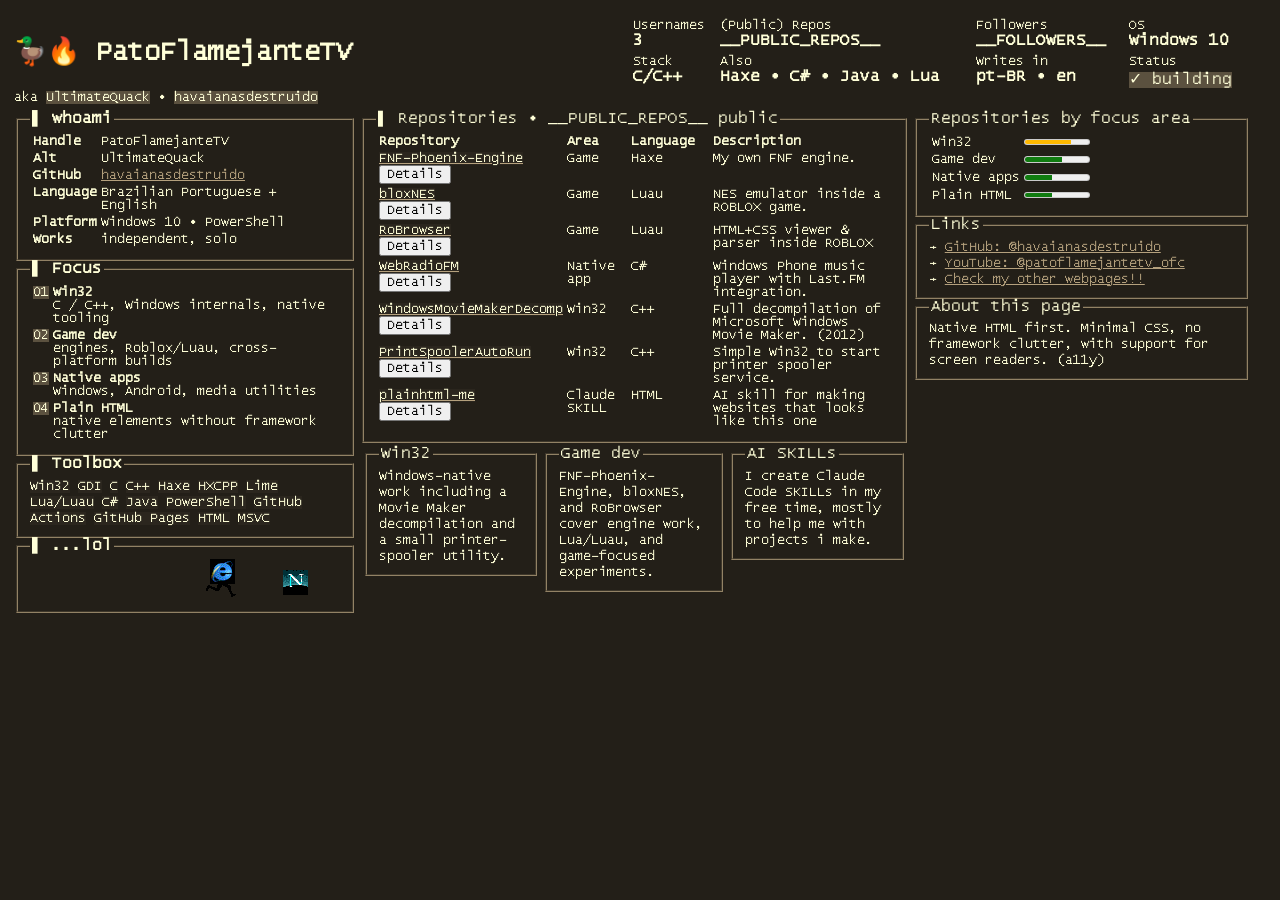
==== commit a2c2362d: "Update index.html" ====
--- a/index.html
+++ b/index.html
@@ -1,4 +1,7 @@
-<html lang="en"><head>
+<!DOCTYPE html>
+
+<html lang="en">
+<head>
 <meta charset="utf-8">
 <meta http-equiv="X-UA-Compatible" content="IE=edge">
 <title>Hi!!</title>
@@ -10,210 +13,643 @@
 <script src="js/title-ticker.js" defer></script>
 <script src="js/popovers.js" defer></script>
 </head>
+
 <body>
-    <table role="presentation" width="1248">
-<tbody><tr><td width="1240" height="694" valign="top">
+
+<table role="presentation" width="1248">
+<tbody>
+<tr>
+<td width="1240" height="694" valign="top">
+
 <header>
 <table role="presentation" width="100%">
-<tbody><tr>
+<tbody>
+<tr>
+
 <td valign="top" width="36%">
 <h1><small>🦆🔥 PatoFlamejanteTV</small></h1>
 <small>aka <mark>UltimateQuack</mark> · <mark>havaianasdestruido</mark></small>
 </td>
+
 <td valign="top" width="34%">
 <table role="presentation" width="100%">
-<tbody><tr>
+<tbody>
+
+<tr>
 <td valign="top"><small>Usernames</small><br><strong>3</strong></td>
 <td valign="top"><small>(Public) Repos</small><br><strong>__PUBLIC_REPOS__</strong></td>
 <td valign="top"><small>Followers</small><br><strong>__FOLLOWERS__</strong></td>
 <td valign="top"><small>OS</small><br><strong>Windows 10</strong></td>
 </tr>
+
 <tr>
 <td valign="top"><small>Stack</small><br><strong>C/C++</strong></td>
 <td valign="top"><small>Also</small><br><strong>Haxe · C# · Java · Lua</strong></td>
 <td valign="top"><small>Writes in</small><br><strong>pt-BR · en</strong></td>
 <td valign="top"><small>Status</small><br><mark>✓ building</mark></td>
 </tr>
-</tbody></table>
-</td>
-</tr>
-</tbody></table>
+
+</tbody>
+</table>
+</td>
+
+</tr>
+</tbody>
+</table>
 </header>
 
 <main id="main" tabindex="-1">
+
 <table role="presentation" width="100%">
-<tbody><tr>
+<tbody>
+<tr>
+
 <td valign="top" width="27%">
+
 <fieldset>
 <legend><strong role="heading" aria-level="2">▌ whoami</strong></legend>
+
 <small>
 <table aria-label="Identity details">
-<tbody><tr><th scope="row" align="left" valign="top">Handle</th><td>PatoFlamejanteTV</td></tr>
-<tr><th scope="row" align="left" valign="top">Alt</th><td>UltimateQuack</td></tr>
-<tr><th scope="row" align="left" valign="top">GitHub</th><td><a href="https://github.com/havaianasdestruido">havaianasdestruido</a></td></tr>
-<tr><th scope="row" align="left" valign="top">Language</th><td>Brazilian Portuguese + English</td></tr>
-<tr><th scope="row" align="left" valign="top">Platform</th><td>Windows 10 · PowerShell</td></tr>
-<tr><th scope="row" align="left" valign="top">Works</th><td>independent, solo</td></tr>
-</tbody></table>
+<tbody>
+<tr>
+<th scope="row" align="left" valign="top">Handle</th>
+<td>PatoFlamejanteTV</td>
+</tr>
+
+<tr>
+<th scope="row" align="left" valign="top">Alt</th>
+<td>UltimateQuack</td>
+</tr>
+
+<tr>
+<th scope="row" align="left" valign="top">GitHub</th>
+<td>
+<a href="https://github.com/havaianasdestruido">havaianasdestruido</a>
+</td>
+</tr>
+
+<tr>
+<th scope="row" align="left" valign="top">Language</th>
+<td>Brazilian Portuguese + English</td>
+</tr>
+
+<tr>
+<th scope="row" align="left" valign="top">Platform</th>
+<td>Windows 10 · PowerShell</td>
+</tr>
+
+<tr>
+<th scope="row" align="left" valign="top">Works</th>
+<td>independent, solo</td>
+</tr>
+</tbody>
+</table>
 </small>
 </fieldset>
 
 <fieldset>
 <legend><strong role="heading" aria-level="2">▌ Focus</strong></legend>
+
 <small>
 <table aria-label="Four focus areas">
-<tbody><tr><td valign="top"><mark>01</mark></td><td><strong>Win32</strong><br>C / C++, Windows internals, native tooling</td></tr>
-<tr><td valign="top"><mark>02</mark></td><td><strong>Game dev</strong><br>engines, Roblox/Luau, cross-platform builds</td></tr>
-<tr><td valign="top"><mark>03</mark></td><td><strong>Native apps</strong><br>Windows, Android, media utilities</td></tr>
-<tr><td valign="top"><mark>04</mark></td><td><strong>Plain HTML</strong><br>native elements without framework clutter</td></tr>
-</tbody></table>
+<tbody>
+
+<tr>
+<td valign="top"><mark>01</mark></td>
+<td>
+<strong>Win32</strong><br>
+C / C++, Windows internals, native tooling
+</td>
+</tr>
+
+<tr>
+<td valign="top"><mark>02</mark></td>
+<td>
+<strong>Game dev</strong><br>
+engines, Roblox/Luau, cross-platform builds
+</td>
+</tr>
+
+<tr>
+<td valign="top"><mark>03</mark></td>
+<td>
+<strong>Native apps</strong><br>
+Windows, Android, media utilities
+</td>
+</tr>
+
+<tr>
+<td valign="top"><mark>04</mark></td>
+<td>
+<strong>Plain HTML</strong><br>
+native elements without framework clutter
+</td>
+</tr>
+
+</tbody>
+</table>
 </small>
 </fieldset>
 
 <fieldset>
 <legend><strong role="heading" aria-level="2">▌ Toolbox</strong></legend>
-<small>
-<kbd>Win32</kbd> <kbd>GDI</kbd> <kbd>C</kbd> <kbd>C++</kbd> <kbd>Haxe</kbd> <kbd>HXCPP</kbd> <kbd>Lime</kbd> <kbd>Lua/Luau</kbd> <kbd>C#</kbd> <kbd>Java</kbd> <kbd>PowerShell</kbd> <kbd>GitHub Actions</kbd> <kbd>GitHub Pages</kbd> <kbd>HTML</kbd> <kbd>MSVC</kbd>
-</small>
-</fieldset>
+
+<small>
+<kbd>Win32</kbd>
+<kbd>GDI</kbd>
+<kbd>C</kbd>
+<kbd>C++</kbd>
+<kbd>Haxe</kbd>
+<kbd>HXCPP</kbd>
+<kbd>Lime</kbd>
+<kbd>Lua/Luau</kbd>
+<kbd>C#</kbd>
+<kbd>Java</kbd>
+<kbd>PowerShell</kbd>
+<kbd>GitHub Actions</kbd>
+<kbd>GitHub Pages</kbd>
+<kbd>HTML</kbd>
+<kbd>MSVC</kbd>
+</small>
+</fieldset>
+
 <fieldset>
 <legend><strong role="heading" aria-level="2">▌ ...lol</strong></legend>
 
 <img src="img/lol.gif" alt="lol" width="310" height="38">
-</fieldset>
+
+</fieldset>
+
 </td>
 
 <td valign="top" width="45%">
-<fieldset>
-<legend><strong role="heading" aria-level="2">▌ Repositories · __PUBLIC_REPOS__ public</strong></legend>
+
+<fieldset>
+<legend>▌ Repositories · __PUBLIC_REPOS__ public</legend>
+
 <small>
 <table aria-label="Public repositories">
-<tbody><tr><th scope="col" align="left" width="21%">Repository</th><th scope="col" align="left" width="14%">Area</th><th scope="col" align="left" width="18%">Language</th><th scope="col" align="left" width="47%">Description</th></tr>
-<tr><td valign="top"><a href="https://github.com/havaianasdestruido/FNF-Phoenix-Engine"><code>FNF-Phoenix-Engine</code></a><br><button type="button" onclick="showPopover('p-phoenix')">Details</button></td><td valign="top">Game</td><td valign="top">Haxe</td><td valign="top">My own FNF engine.</td></tr>
-<tr><td valign="top"><a href="https://github.com/havaianasdestruido/bloxNES"><code>bloxNES</code></a><br><button type="button" onclick="showPopover('p-bloxnes')">Details</button></td><td valign="top">Game</td><td valign="top">Luau</td><td valign="top">NES emulator inside a ROBLOX game.</td></tr>
-<tr><td valign="top"><a href="https://github.com/havaianasdestruido/RoBrowser"><code>RoBrowser</code></a><br><button type="button" onclick="showPopover('p-robrowser')">Details</button></td><td valign="top">Game</td><td valign="top">Luau</td><td valign="top">HTML+CSS viewer &amp; parser inside ROBLOX</td></tr>
-<tr><td valign="top"><a href="https://github.com/havaianasdestruido/WebRadioFM"><code>WebRadioFM</code></a><br><button type="button" onclick="showPopover('p-webradio')">Details</button></td><td valign="top">Native app</td><td valign="top">C#</td><td valign="top">Windows Phone music player with Last.FM integration.</td></tr>
-<tr><td valign="top"><a href="https://github.com/havaianasdestruido/WindowsMovieMakerDecomp"><code>WindowsMovieMakerDecomp</code></a><br><button type="button" onclick="showPopover('p-movie')">Details</button></td><td valign="top">Win32</td><td valign="top">C++</td><td valign="top">Full decompilation of Microsoft Windows Movie Maker. (2012)</td></tr>
-<tr><td valign="top"><a href="https://github.com/havaianasdestruido/PrintSpoolerAutoRun"><code>PrintSpoolerAutoRun</code></a><br><button type="button" onclick="showPopover('p-spooler')">Details</button></td><td valign="top">Win32</td><td valign="top">C++</td><td valign="top">Simple Win32 to start printer spooler service.</td></tr>
-<tr><td valign="top"><a href="https://github.com/havaianasdestruido/plainhtml-me"><code>plainhtml-me</code></a><br><button type="button" onclick="showPopover('p-plainhtml')">Details</button></td><td valign="top">Claude SKILL</td><td valign="top">HTML</td><td valign="top">AI skill for making websites that looks like this one</td></tr>
-</tbody></table>
+
+<tbody>
+
+<tr>
+<th scope="col" align="left" width="21%">Repository</th>
+<th scope="col" align="left" width="14%">Area</th>
+<th scope="col" align="left" width="18%">Language</th>
+<th scope="col" align="left" width="47%">Description</th>
+</tr>
+
+<tr>
+<td valign="top">
+<a href="https://github.com/havaianasdestruido/FNF-Phoenix-Engine">
+<code>FNF-Phoenix-Engine</code>
+</a>
+<br>
+<button type="button" onclick="openLegacyPopover('p-phoenix')">Details</button>
+</td>
+
+<td valign="top">Game</td>
+<td valign="top">Haxe</td>
+<td valign="top">My own FNF engine.</td>
+</tr>
+
+<tr>
+<td valign="top">
+<a href="https://github.com/havaianasdestruido/bloxNES">
+<code>bloxNES</code>
+</a>
+<br>
+<button type="button" onclick="openLegacyPopover('p-bloxnes')">Details</button>
+</td>
+
+<td valign="top">Game</td>
+<td valign="top">Luau</td>
+<td valign="top">NES emulator inside a ROBLOX game.</td>
+</tr>
+
+<tr>
+<td valign="top">
+<a href="https://github.com/havaianasdestruido/RoBrowser">
+<code>RoBrowser</code>
+</a>
+<br>
+<button type="button" onclick="openLegacyPopover('p-robrowser')">Details</button>
+</td>
+
+<td valign="top">Game</td>
+<td valign="top">Luau</td>
+<td valign="top">HTML+CSS viewer &amp; parser inside ROBLOX</td>
+</tr>
+
+<tr>
+<td valign="top">
+<a href="https://github.com/havaianasdestruido/WebRadioFM">
+<code>WebRadioFM</code>
+</a>
+<br>
+<button type="button" onclick="openLegacyPopover('p-webradio')">Details</button>
+</td>
+
+<td valign="top">Native app</td>
+<td valign="top">C#</td>
+<td valign="top">Windows Phone music player with Last.FM integration.</td>
+</tr>
+
+<tr>
+<td valign="top">
+<a href="https://github.com/havaianasdestruido/WindowsMovieMakerDecomp">
+<code>WindowsMovieMakerDecomp</code>
+</a>
+<br>
+<button type="button" onclick="openLegacyPopover('p-movie')">Details</button>
+</td>
+
+<td valign="top">Win32</td>
+<td valign="top">C++</td>
+<td valign="top">Full decompilation of Microsoft Windows Movie Maker. (2012)</td>
+</tr>
+
+<tr>
+<td valign="top">
+<a href="https://github.com/havaianasdestruido/PrintSpoolerAutoRun">
+<code>PrintSpoolerAutoRun</code>
+</a>
+<br>
+<button type="button" onclick="openLegacyPopover('p-spooler')">Details</button>
+</td>
+
+<td valign="top">Win32</td>
+<td valign="top">C++</td>
+<td valign="top">Simple Win32 to start printer spooler service.</td>
+</tr>
+
+<tr>
+<td valign="top">
+<a href="https://github.com/havaianasdestruido/plainhtml-me">
+<code>plainhtml-me</code>
+</a>
+<br>
+<button type="button" onclick="openLegacyPopover('p-plainhtml')">Details</button>
+</td>
+
+<td valign="top">Claude SKILL</td>
+<td valign="top">HTML</td>
+<td valign="top">AI skill for making websites that looks like this one</td>
+</tr>
+
+</tbody>
+</table>
 </small>
 </fieldset>
 
 <table role="presentation" width="100%">
-<tbody><tr>
+<tbody>
+<tr>
+
 <td valign="top" width="33%">
 <fieldset>
 <legend>Win32</legend>
-<small>Windows-native work including a Movie Maker decompilation and a small printer-spooler utility.</small>
-</fieldset>
-</td>
+<small>
+Windows-native work including a Movie Maker decompilation and a small printer-spooler utility.
+</small>
+</fieldset>
+</td>
+
 <td valign="top" width="34%">
 <fieldset>
 <legend>Game dev</legend>
-<small>FNF-Phoenix-Engine, bloxNES, and RoBrowser cover engine work, Lua/Luau, and game-focused experiments.</small>
-</fieldset>
-</td>
+<small>
+FNF-Phoenix-Engine, bloxNES, and RoBrowser cover engine work, Lua/Luau, and game-focused experiments.
+</small>
+</fieldset>
+</td>
+
 <td valign="top" width="33%">
 <fieldset>
 <legend>AI SKILLs</legend>
-<small>I create Claude Code SKILLs in my free time, mostly to help me with projects i make.</small>
-</fieldset>
-</td>
-</tr>
-</tbody></table>
+<small>
+I create Claude Code SKILLs in my free time, mostly to help me with projects i make.
+</small>
+</fieldset>
+</td>
+
+</tr>
+</tbody>
+</table>
+
 </td>
 
 <td valign="top" width="28%">
+
 <fieldset>
 <legend>Repositories by focus area</legend>
+
 <small>
 <table aria-label="Repositories by focus area">
-<tbody><tr><td><label for="m-w">Win32</label></td><td><meter id="m-w" min="0" max="7" value="5" low="1" high="4" optimum="2"></meter></td></tr>
-<tr><td><label for="m-g">Game dev</label></td><td><meter id="m-g" min="0" max="7" value="4" low="1" high="4" optimum="3"></meter></td></tr>
-<tr><td><label for="m-n">Native apps</label></td><td><meter id="m-n" min="0" max="7" value="3" low="1" high="4" optimum="2"></meter></td></tr>
-<tr><td><label for="m-h">Plain HTML</label></td><td><meter id="m-h" min="0" max="7" value="3" low="1" high="4" optimum="2"></meter></td></tr>
-</tbody></table>
+
+<tbody>
+
+<tr>
+<td><label for="m-w">Win32</label></td>
+<td>
+<meter id="m-w" min="0" max="7" value="5" low="1" high="4" optimum="2"></meter>
+</td>
+</tr>
+
+<tr>
+<td><label for="m-g">Game dev</label></td>
+<td>
+<meter id="m-g" min="0" max="7" value="4" low="1" high="4" optimum="3"></meter>
+</td>
+</tr>
+
+<tr>
+<td><label for="m-n">Native apps</label></td>
+<td>
+<meter id="m-n" min="0" max="7" value="3" low="1" high="4" optimum="2"></meter>
+</td>
+</tr>
+
+<tr>
+<td><label for="m-h">Plain HTML</label></td>
+<td>
+<meter id="m-h" min="0" max="7" value="3" low="1" high="4" optimum="2"></meter>
+</td>
+</tr>
+
+</tbody>
+</table>
 </small>
 </fieldset>
 
 <fieldset>
 <legend>Links</legend>
-<small>→ <a href="https://github.com/havaianasdestruido">GitHub: @havaianasdestruido</a></small><br>
-<small>→ <a href="https://www.youtube.com/@patoflamejantetv_ofc">YouTube: @patoflamejantetv_ofc</a></small><br>
-<small>→ <a href="https://havaianasdestruido.github.io/gh-pages/URL.html">Check my other webpages!!</a></small>
+
+<small>
+→ <a href="https://github.com/havaianasdestruido">
+GitHub: @havaianasdestruido
+</a>
+</small>
+<br>
+
+<small>
+→ <a href="https://www.youtube.com/@patoflamejantetv_ofc">
+YouTube: @patoflamejantetv_ofc
+</a>
+</small>
+<br>
+
+<small>
+→ <a href="https://havaianasdestruido.github.io/gh-pages/URL.html">
+Check my other webpages!!
+</a>
+</small>
+
 </fieldset>
 
 <fieldset>
 <legend>About this page</legend>
-<small>Native HTML first. Minimal CSS, no framework clutter, with support for screen readers. (a11y)</small>
-</fieldset>
-</td>
-</tr>
-</tbody></table>
+
+<small>
+Native HTML first. Minimal CSS, no framework clutter, with support for screen readers. (a11y)
+</small>
+
+</fieldset>
+
+</td>
+
+</tr>
+</tbody>
+</table>
+
 </main>
 
 <div id="popovers">
-<div id="p-phoenix" class="legacy-popover" role="dialog" aria-hidden="true" style="display: none;" aria-labelledby="t-p-phoenix">
-<table role="presentation"><tbody><tr><td width="400">
+
+<div id="p-phoenix"
+     class="legacy-popover"
+     role="dialog"
+     aria-hidden="true"
+     style="display: none;"
+     aria-labelledby="t-p-phoenix">
+
+<table role="presentation">
+<tbody>
+<tr>
+<td width="400">
+
 <h3 id="t-p-phoenix">FNF-Phoenix-Engine</h3>
-<small>Enhanced fork of JSE, itself a fork of Psych, with performance-related additions.</small>
-<p><button type="button" onclick="hidePopover('p-phoenix')">✕ Close</button></p>
-</td></tr></tbody></table>
-</div>
-
-<div id="p-bloxnes" class="legacy-popover" role="dialog" aria-hidden="true" style="display: none;" aria-labelledby="t-p-bloxnes">
-<table role="presentation"><tbody><tr><td width="400">
+
+<small>
+Enhanced fork of JSE, itself a fork of Psych, with performance-related additions.
+</small>
+
+<p>
+<button type="button" onclick="closeLegacyPopover('p-phoenix')">
+✕ Close
+</button>
+</p>
+
+</td>
+</tr>
+</tbody>
+</table>
+
+</div>
+
+<div id="p-bloxnes"
+     class="legacy-popover"
+     role="dialog"
+     aria-hidden="true"
+     style="display: none;"
+     aria-labelledby="t-p-bloxnes">
+
+<table role="presentation">
+<tbody>
+<tr>
+<td width="400">
+
 <h3 id="t-p-bloxnes">bloxNES</h3>
-<small>Public Lua repository in the Roblox ecosystem.</small>
-<p><button type="button" onclick="hidePopover('p-bloxnes')">✕ Close</button></p>
-</td></tr></tbody></table>
-</div>
-
-<div id="p-robrowser" class="legacy-popover" role="dialog" aria-hidden="true" style="display: none;" aria-labelledby="t-p-robrowser">
-<table role="presentation"><tbody><tr><td width="400">
+
+<small>
+Public Lua repository in the Roblox ecosystem.
+</small>
+
+<p>
+<button type="button" onclick="closeLegacyPopover('p-bloxnes')">
+✕ Close
+</button>
+</p>
+
+</td>
+</tr>
+</tbody>
+</table>
+
+</div>
+
+<div id="p-robrowser"
+     class="legacy-popover"
+     role="dialog"
+     aria-hidden="true"
+     style="display: none;"
+     aria-labelledby="t-p-robrowser">
+
+<table role="presentation">
+<tbody>
+<tr>
+<td width="400">
+
 <h3 id="t-p-robrowser">RoBrowser</h3>
-<small>Public Luau repository for Roblox.</small>
-<p><button type="button" onclick="hidePopover('p-robrowser')">✕ Close</button></p>
-</td></tr></tbody></table>
-</div>
-
-<div id="p-webradio" class="legacy-popover" role="dialog" aria-hidden="true" style="display: none;" aria-labelledby="t-p-webradio">
-<table role="presentation"><tbody><tr><td width="400">
+
+<small>
+Public Luau repository for Roblox.
+</small>
+
+<p>
+<button type="button" onclick="closeLegacyPopover('p-robrowser')">
+✕ Close
+</button>
+</p>
+
+</td>
+</tr>
+</tbody>
+</table>
+
+</div>
+
+<div id="p-webradio"
+     class="legacy-popover"
+     role="dialog"
+     aria-hidden="true"
+     style="display: none;"
+     aria-labelledby="t-p-webradio">
+
+<table role="presentation">
+<tbody>
+<tr>
+<td width="400">
+
 <h3 id="t-p-webradio">WebRadioFM</h3>
-<small>Windows Phone music player with Last.FM integration.</small>
-<p><button type="button" onclick="hidePopover('p-webradio')">✕ Close</button></p>
-</td></tr></tbody></table>
-</div>
-
-<div id="p-movie" class="legacy-popover" role="dialog" aria-hidden="true" style="display: none;" aria-labelledby="t-p-movie">
-<table role="presentation"><tbody><tr><td width="400">
+
+<small>
+Windows Phone music player with Last.FM integration.
+</small>
+
+<p>
+<button type="button" onclick="closeLegacyPopover('p-webradio')">
+✕ Close
+</button>
+</p>
+
+</td>
+</tr>
+</tbody>
+</table>
+
+</div>
+
+<div id="p-movie"
+     class="legacy-popover"
+     role="dialog"
+     aria-hidden="true"
+     style="display: none;"
+     aria-labelledby="t-p-movie">
+
+<table role="presentation">
+<tbody>
+<tr>
+<td width="400">
+
 <h3 id="t-p-movie">WindowsMovieMakerDecomp</h3>
-<small>Full decompilation of Microsoft Windows Movie Maker, extracted from a 2012 Live Essentials setup.</small>
-<p><button type="button" onclick="hidePopover('p-movie')">✕ Close</button></p>
-</td></tr></tbody></table>
-</div>
-
-<div id="p-spooler" class="legacy-popover" role="dialog" aria-hidden="true" style="display: none;" aria-labelledby="t-p-spooler">
-<table role="presentation"><tbody><tr><td width="400">
+
+<small>
+Full decompilation of Microsoft Windows Movie Maker, extracted from a 2012 Live Essentials setup.
+</small>
+
+<p>
+<button type="button" onclick="closeLegacyPopover('p-movie')">
+✕ Close
+</button>
+</p>
+
+</td>
+</tr>
+</tbody>
+</table>
+
+</div>
+
+<div id="p-spooler"
+     class="legacy-popover"
+     role="dialog"
+     aria-hidden="true"
+     style="display: none;"
+     aria-labelledby="t-p-spooler">
+
+<table role="presentation">
+<tbody>
+<tr>
+<td width="400">
+
 <h3 id="t-p-spooler">PrintSpoolerAutoRun</h3>
-<small>Simple Win32 utility that starts the printer spooler service when it is not running.</small>
-<p><button type="button" onclick="hidePopover('p-spooler')">✕ Close</button></p>
-</td></tr></tbody></table>
-</div>
-
-<div id="p-plainhtml" class="legacy-popover" role="dialog" aria-hidden="true" style="display: none;" aria-labelledby="t-p-plainhtml">
-<table role="presentation"><tbody><tr><td width="400">
+
+<small>
+Simple Win32 utility that starts the printer spooler service when it is not running.
+</small>
+
+<p>
+<button type="button" onclick="closeLegacyPopover('p-spooler')">
+✕ Close
+</button>
+</p>
+
+</td>
+</tr>
+</tbody>
+</table>
+
+</div>
+
+<div id="p-plainhtml"
+     class="legacy-popover"
+     role="dialog"
+     aria-hidden="true"
+     style="display: none;"
+     aria-labelledby="t-p-plainhtml">
+
+<table role="presentation">
+<tbody>
+<tr>
+<td width="400">
+
 <h3 id="t-p-plainhtml">plainhtml-me</h3>
-<small>Repository for plainhtml skills and native HTML experimentation.</small>
-<p><button type="button" onclick="hidePopover('p-plainhtml')">✕ Close</button></p>
-</td></tr></tbody></table>
-</div>
-</div>
-
-</td></tr>
-</tbody></table>
-
-
-
-</body></html>
+
+<small>
+Repository for plainhtml skills and native HTML experimentation.
+</small>
+
+<p>
+<button type="button" onclick="closeLegacyPopover('p-plainhtml')">
+✕ Close
+</button>
+</p>
+
+</td>
+</tr>
+</tbody>
+</table>
+
+</div>
+
+</div>
+
+</td>
+</tr>
+</tbody>
+</table>
+
+</body>
+</html>
--- a/css/fonts.css
+++ b/css/fonts.css
@@ -9,6 +9,7 @@
          url("../fonts/lucida-bsod.otf.woff") format("woff");
     font-weight: normal;
     font-style: normal;
+    font-display: swap;
 }
 
 * {
--- a/css/theme.css
+++ b/css/theme.css
@@ -49,14 +49,25 @@
 .legacy-popover {
     background-color: #2b261e;
     border: 2px solid #928265;
+    box-sizing: border-box;
     color: #ffffd8;
-    left: 50%;
-    margin-left: -220px;
+    left: 10px;
+    margin: 0 auto;
+    max-width: calc(100% - 20px);
     padding: 18px;
     position: fixed;
+    right: 10px;
     top: 20%;
-    width: 400px;
+    width: 440px;
     z-index: 1000;
+}
+
+.legacy-popover table,
+.legacy-popover td {
+    box-sizing: border-box;
+    max-width: 100%;
+    width: 100%;
+    word-wrap: break-word;
 }
 
 /* --------------------------------------------------------------------------
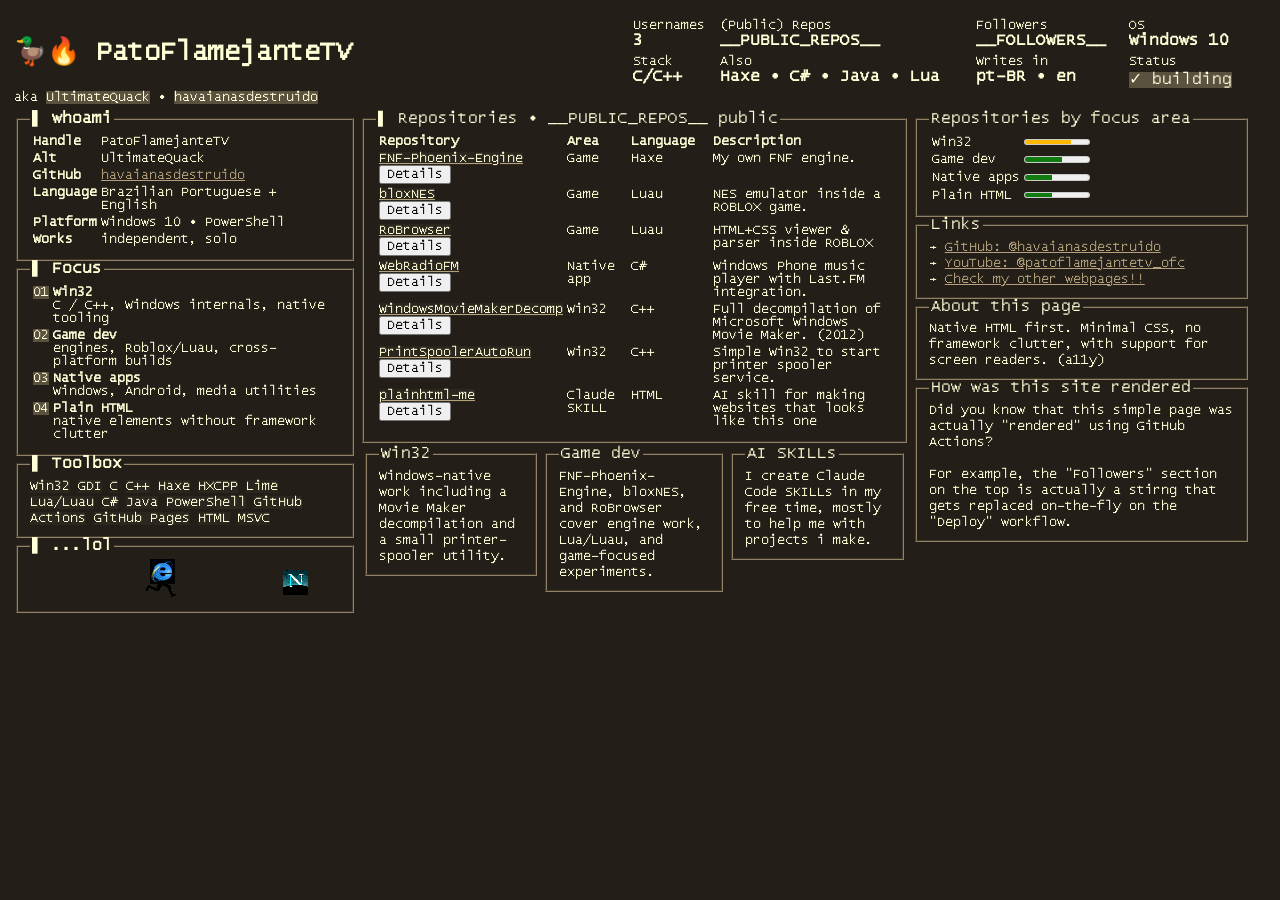
==== commit 552f9440: "Update index.html <fieldset> <legend>How was this site rendered</legend>  <small> Did you know t" ====
--- a/index.html
+++ b/index.html
@@ -417,6 +417,15 @@
 
 </fieldset>
 
+<fieldset>
+<legend>How was this site rendered</legend>
+
+<small>
+Did you know that this simple page was actually "rendered" using GitHub Actions?
+<br><br>For example, the "Followers" section on the top is actually a stirng that gets replaced on-the-fly on the "Deploy" workflow.
+</small>
+</fieldset>
+
 </td>
 
 </tr>
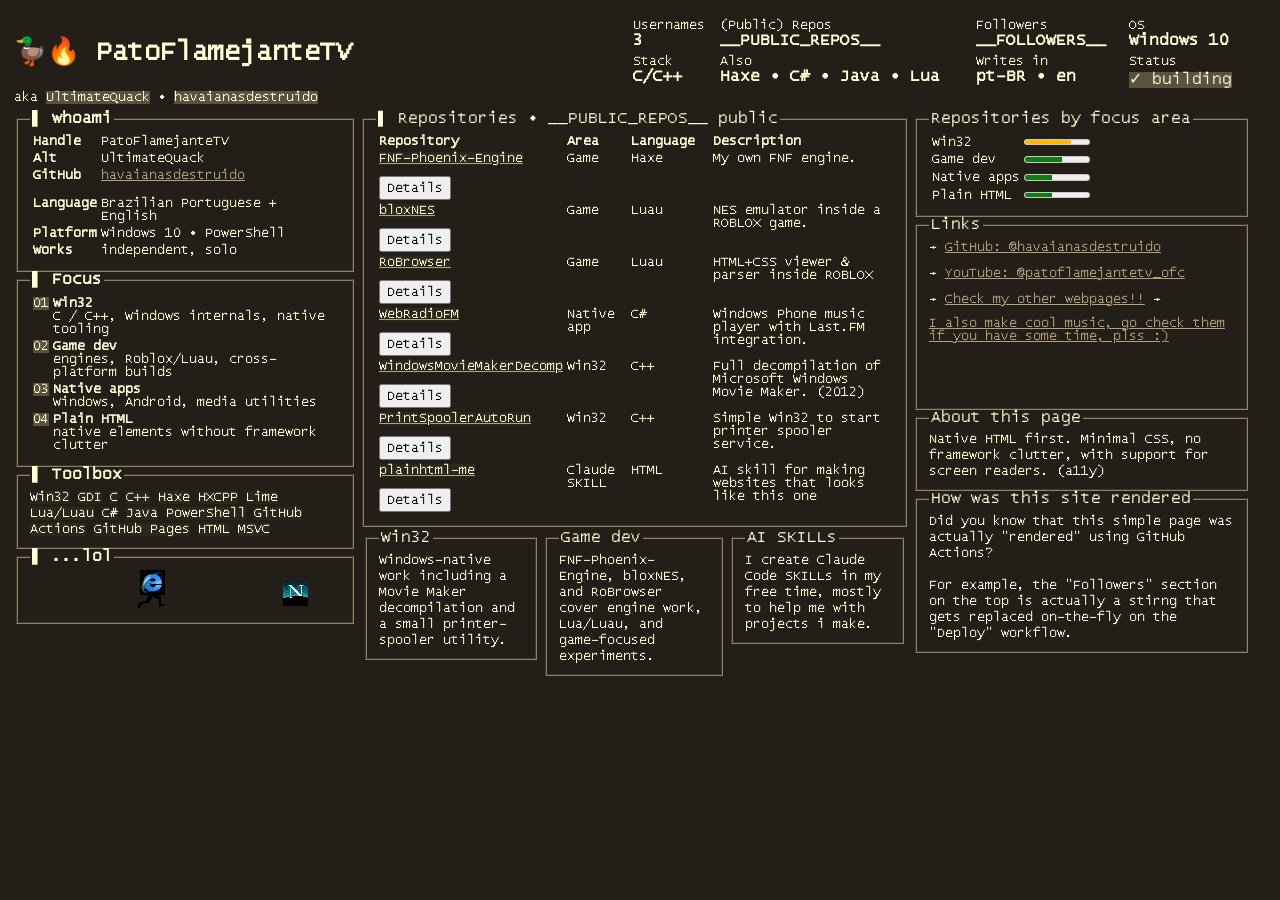
==== commit 843bdf88: "add: bandcamp embed" ====
--- a/index.html
+++ b/index.html
@@ -406,6 +406,14 @@
 </a>
 </small>
 
+<small>
+→ <a href="https://patoflamejantetv.bandcamp.com/follow_me">
+I also make cool music, go check them if you have some time, plss :)
+</a>
+</small>
+     
+<iframe scrolling="no" style="border: 0;width: 100%;height: 50px;" src="https://bandcamp.com/band_follow_button_deluxe/1560195115"></iframe>
+
 </fieldset>
 
 <fieldset>
--- a/css/theme.css
+++ b/css/theme.css
@@ -45,6 +45,21 @@
     color: #ffffd8;
 }
 
+/* Interactive controls keep a 24x24 CSS px hit area (WCAG 2.5.8 target size). */
+a,
+button {
+    box-sizing: border-box;
+    display: inline-block;
+    min-height: 24px;
+    min-width: 24px;
+}
+
+/* The GIFs are pixel art: scale them crisply on high-DPI screens
+   instead of blur-resampling them. */
+img {
+    image-rendering: pixelated;
+}
+
 /* The small ES5 dialog fallback uses only CSS understood by IE11. */
 .legacy-popover {
     background-color: #2b261e;
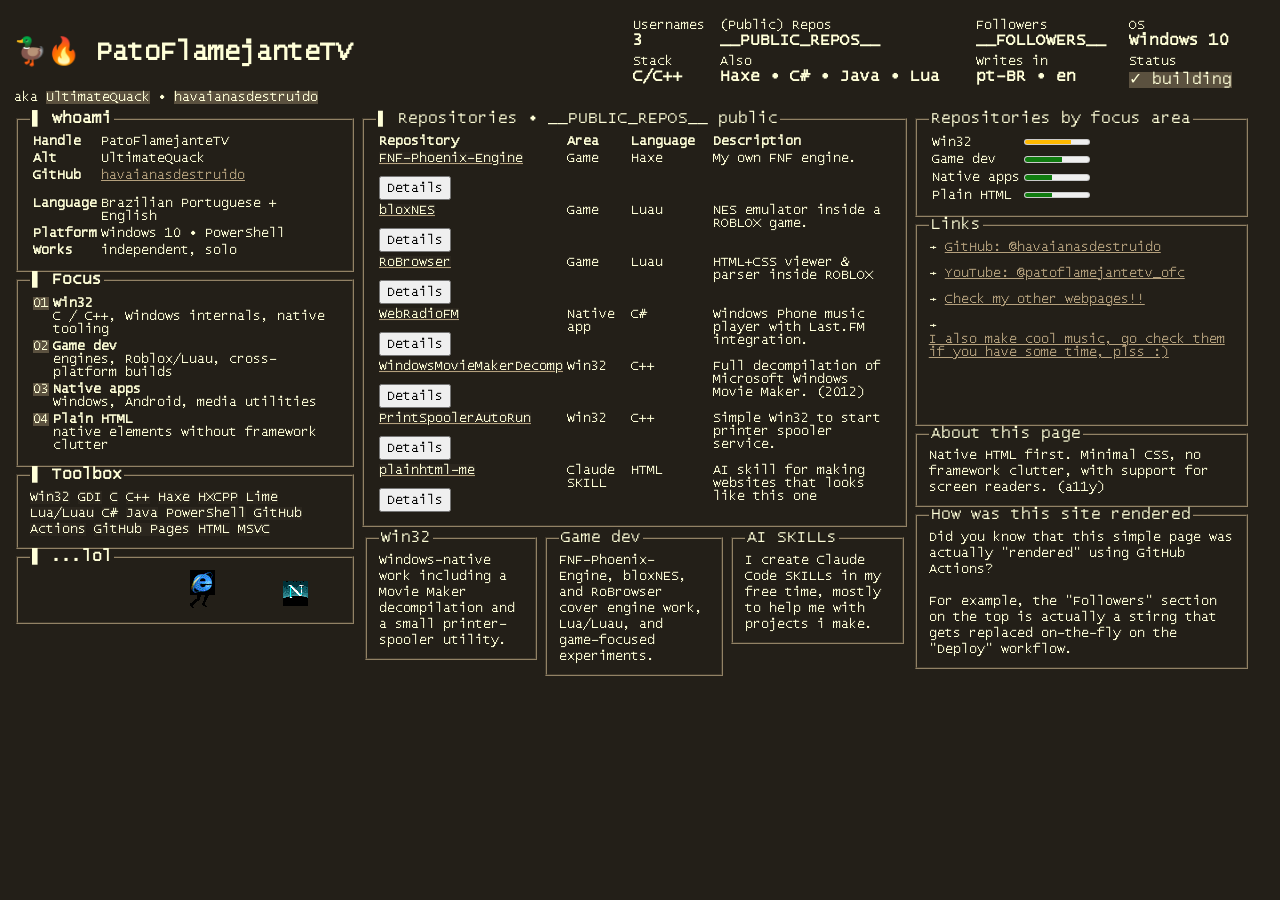
==== commit dce3cf84: "<br><br><br><br><br><br><br>" ====
--- a/index.html
+++ b/index.html
@@ -405,6 +405,7 @@
 Check my other webpages!!
 </a>
 </small>
+<br>
 
 <small>
 → <a href="https://patoflamejantetv.bandcamp.com/follow_me">
